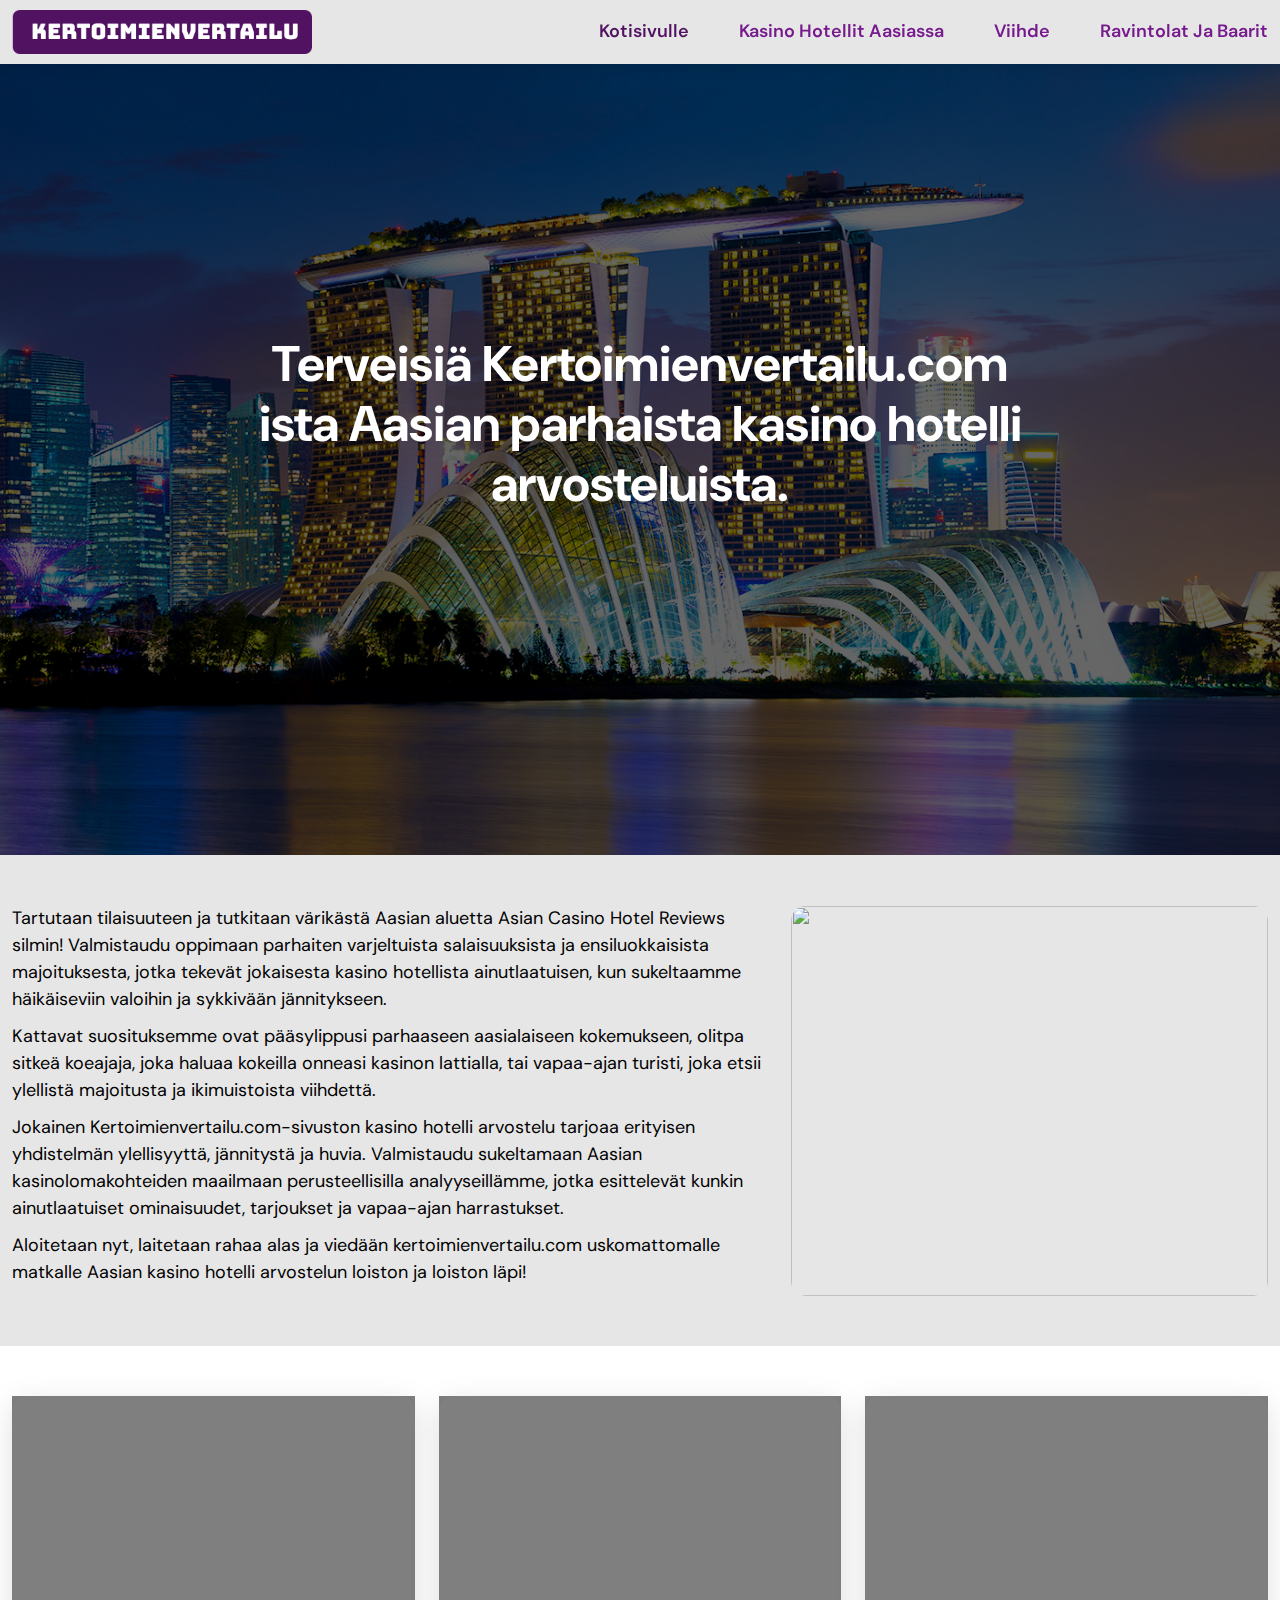
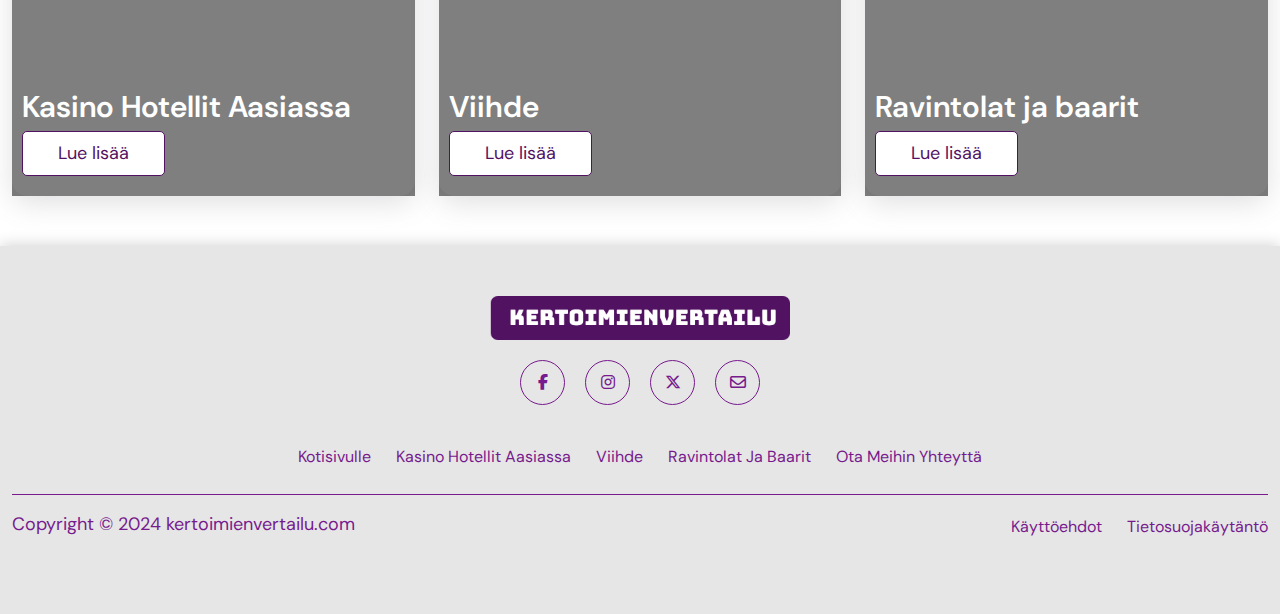
==== index.html @ 4a1a3840 "first commit" ====
<!DOCTYPE html>
<html lang="en">
   <head>
      <meta charset="UTF-8">
      <meta name="viewport" content="width=device-width, initial-scale=1.0">
      <link rel="stylesheet" href="assets/css/bootstrap.min.css">
      <link href="https://fonts.googleapis.com/css2?family=Old+Standard+TT:ital,wght@0,400;0,700;1,400&display=swap"
      rel="stylesheet">
    <link href="https://fonts.googleapis.com/css2?family=Archivo:ital,wght@0,100..900;1,100..900&display=swap"
      rel="stylesheet">
      <link rel="stylesheet" href="https://cdnjs.cloudflare.com/ajax/libs/font-awesome/6.5.2/css/all.min.css">
      <link rel="icon" href="assets/images/favicon.png">
      <link rel="stylesheet" href="assets/css/style.css">
      <link rel="stylesheet" href="assets/css/media.css">
      <title>Home</title>
  
   </head>
   <body>
      <!-- header section start here -->
      <header class="site-header">
         <div class="container">
            <nav>
               <div class="site-logo">
                  <a href="index.html">
                  <img src="assets/images/logo.png" alt="logo">
                  </a>
               </div>
               <div class="nav-links">
                  <div class="close">
                     <i class="fa-solid fa-xmark"></i>
                  </div>
                  <ul>
                     <li>
                        <a href="index.html" class="active">Kotisivulle</a>
                     </li>
                     <li>
                        <a href="casino.html">Kasino Hotellit Aasiassa</a>
                     </li>
                     <li>
                        <a href="unique.html">Viihde</a>
                     </li>
                     <li>
                        <a href="casino.html">Ravintolat ja baarit</a>
                     </li>
                    
                  </ul>
               </div>
               <div class="toggle">
                  <i class="fa-solid fa-bars"></i>
               </div>
            </nav>
         </div>
      </header>
      <!-- header section end here -->
      
      <section class="site-banner">

            <div class="banner-wrap">
               <div class="banner-txt">
                  <h1>
                     Terveisiä
                     Kertoimienvertailu.com ista
                     Aasian parhaista kasino hotelli arvosteluista.
                  </h1>
               </div>
            </div>

      </section>


      <div class="welcome-sec ptb-50 bg">
         <div class="container">
           <div class="wel-come-wrap">
            <div class="wel-come-txt">
               <p>
                  Tartutaan tilaisuuteen ja tutkitaan värikästä Aasian aluetta Asian Casino Hotel Reviews silmin!
                  Valmistaudu oppimaan parhaiten varjeltuista salaisuuksista ja ensiluokkaisista majoituksesta, jotka
                  tekevät jokaisesta kasino hotellista ainutlaatuisen, kun sukeltaamme häikäiseviin valoihin ja sykkivään
                  jännitykseen.
               </p>
               <p>
                  Kattavat suosituksemme ovat pääsylippusi parhaaseen aasialaiseen kokemukseen, olitpa sitkeä
                  koeajaja, joka haluaa kokeilla onneasi kasinon lattialla, tai vapaa-ajan turisti, joka etsii ylellistä
                  majoitusta ja ikimuistoista viihdettä.
               </p>
               <p>
                  Jokainen Kertoimienvertailu.com-sivuston kasino hotelli arvostelu tarjoaa erityisen yhdistelmän
                  ylellisyyttä, jännitystä ja huvia. Valmistaudu sukeltamaan Aasian kasinolomakohteiden maailmaan
                  perusteellisilla analyyseillämme, jotka esittelevät kunkin ainutlaatuiset ominaisuudet, tarjoukset ja
                  vapaa-ajan harrastukset.
               </p>
               <p>
                  Aloitetaan nyt, laitetaan rahaa alas ja viedään kertoimienvertailu.com uskomattomalle matkalle Aasian
                  kasino hotelli arvostelun loiston ja loiston läpi!
               </p>
            </div>
            <div class="wel-come-img">
               <img src="assets/images/wel-come-img.jpg" alt="">
            </div>
           </div>
         </div>
      </div>

      <div class="home-main ptb-50">
         <div class="container">
            <div class="row">
               <div class="col-lg-4">
                  <div class="home-wrap " style="background-image: url(./assets/images/casino-banner.jpg);">
                     <div class="home-txt">
                        <h4>
                           <a href="#">Kasino Hotellit Aasiassa</a>
                        </h4>
                        <div class="read-more">
                           <a href="#">Lue lisää</a>
                        </div>
                     </div>
                  </div>
               </div>
               <div class="col-lg-4">
                  <div class="home-wrap">
                     <div class="home-txt">
                        <h4>
                           <a href="#">Viihde</a>
                        </h4>
                        <div class="read-more">
                           <a href="#">Lue lisää</a>
                        </div>
                     </div>
                  </div>
               </div>
               <div class="col-lg-4">
                  <div class="home-wrap">
                     <div class="home-txt">
                        <h4>
                           <a href="#">Ravintolat ja baarit</a>
                        </h4>
                        <div class="read-more">
                           <a href="#">Lue lisää</a>
                        </div>
                     </div>
                  </div>
               </div>
            </div>
         </div>
      </div>




      <!-- footer section start here -->
      <footer class="site-footer ptb-50">
         <div class="container">
            <div class="row">
               <div class="col-lg-12 col-md-12 col-sm-12">
                  <div class="footer-wrap">
                     <div class="footer-logo">
                        <a href="index.html">
                           <img src="assets/images/logo.png" alt="">
                        </a>
                     </div>
                     <div class="social-links">
                        <ul>
                           <li>
                              <a href="#"> <i class="fa-brands fa-facebook-f"></i></a>
                           </li>
                           <li>
                              <a href="#"><i class="fa-brands fa-instagram"></i></a>
                           </li>
                           <li>
                              <a href="#"><i class="fa-brands fa-x-twitter"></i></a>
                           </li>
                           <li>
                              <a href="mailto:info@betzones.net"><i class="fa-regular fa-envelope"></i></a>
                           </li>
                        </ul>
                     </div>
                   
                  </div>
               </div>
               <div class="col-lg-12 col-md-12 col-sm-12">
                  <div class="footer-wrap">
                     
                     <div class="footer-links">
                        <ul>
                           <li>
                              <a href="index.html">Kotisivulle</a>
                           </li>
                           
                           <li>
                              <a href="unique.html">Kasino Hotellit Aasiassa</a>
                           </li>
                           <li>
                              <a href="casino.html">Viihde</a>
                           </li>
                           <li>
                              <a href="affordable.html">Ravintolat ja baarit</a>
                           </li>
                           <li>
                             <a href="contact-us.html">Ota meihin yhteyttä</a>
                           </li>
                        </ul>
                     </div>
                  </div>
               </div>
               
               <div class="col-lg-12 col-md-12 col-sm-12">
                  <div class="copy-right">
                     <p>
                        Copyright © 2024 kertoimienvertailu.com
                     </p>
                     <div class="footer-links">
                     <ul>
                        <li>
                           <a href="term-and-condition.html">Käyttöehdot</a>
                        </li>
                        <li>
                           <a href="privacy-policy.html">Tietosuojakäytäntö</a>
                        </li>
                     </ul>
                  </div>
                  </div>
               </div>
            </div>
         </div>
      </footer>
      <!-- footer section end here -->
      <!-- cookies section start here -->
      <div id="cookies-popup">
         <p>Cookies are used by us to enhance your online experience. These are little text files stored on your
            computer. If you continue to use our website, you consent to the use of cookies. Changes to your
            cookie preferences can be made in the browser's settings. To learn more, check our privacy policy by
            clicking here.
         </p>
         <button id="accept-cookies">Accepteren</button>
      </div>
      <!-- cookies section end here -->
      <script src="assets/js/jquery-3.7.1.min.js"></script>
      <script src="assets/js/bootstrap.bundle.min.js"></script>
      <script src="assets/js/custom.js"></script>
   </body>
</html>
---- assets/css/style.css ----
/* @import url('https://fonts.googleapis.com/css2?family=Blinker:wght@100;200;300;400;600;700;800;900&family=Poppins:ital,wght@0,100;0,200;0,300;0,400;0,500;0,600;0,700;0,800;0,900;1,100;1,200;1,300;1,400;1,500;1,600;1,700;1,800;1,900&display=swap'); */
@import url('https://fonts.googleapis.com/css2?family=DM+Sans:ital,opsz,wght@0,9..40,100..1000;1,9..40,100..1000&display=swap'); 
:root{
    --primary:#761a8d;
    --secondary:#521262;
    --white:#fff;
    --black:#000;
    --bg:#e6e6e6;
    /* --skin:#ead5cd75; */
}
 *{
     margin: 0;
     padding: 0;
     box-sizing: border-box;
}
 body{
     margin: 0;
     padding: 0;
     /* font-family: "Archivo", sans-serif; */
     font-family: "DM Sans", sans-serif;
 }
 ul{
     list-style: none;
     padding-left: 0;
     margin-bottom: 0;
}
 a{
     text-decoration: none;
}
 h1, h2, h3, h4, h5, h6{
    font-family: "DM Sans", sans-serif;
}
 p{
    font-family: "DM Sans", sans-serif;
}
 img{
     width: 100%;
}
 .container{
     max-width: 1300px;
}
 .ptb-70{
     padding: 70px 0;
}
 .ptb-50{
     padding: 50px 0;
}
 .ptb-30{
     padding: 30px 0;
}
 p{
     font-size: 18px;
     color: var(--black);
     margin-bottom: 10px;
}
 h3 {
    font-size: 35px;
    line-height: 1.1;
    color: var(--primary);
    font-weight: 700;

}
h4 {
    font-size: 30px;
    font-weight: 600;
    line-height: 1.1;
    color: var(--primary);
}
.bg{
    background-color: var(--bg);
}
/* global css end here */
/* header css start here */
 .site-header {
     padding: 10px 0px;
     width: 100%;
     background-color: #e6e6e6;

     box-shadow: rgb(0 0 0 / 14%) 0px 0px 15px;
     transition: all 0.5s linear;
     position: fixed;
     top: 0;
     width: 100%;
     z-index: 999;

}


 .site-header.fixed{
     position: absolute;
     top: 0;
     z-index: 99;
}
 .site-logo img {
     max-width: 300px;
}
 .toggle, .close {
     display: none;
}
 .nav-links ul {
     display: flex;
     gap: 50px;
     align-items: center;
}
 .site-header nav {
     display: flex;
     justify-content: space-between;
     align-items: center;
}
 .nav-links ul li a{
     color: var(--primary);
     text-transform: capitalize;
     font-weight: 600;
     font-size: 20px;
     position: relative;
     display: inline-block;
     
}
.nav-links ul li a.active{
    color: var(--secondary);
}

 .nav-links ul li a:hover {
     color: var(--black);
}
/* header css end here */


/* banner section css start here */
.site-banner{
    background-image: url(../images/hero-banner.jpg);
    background-position: center;
    background-repeat: no-repeat;
    background-size: cover;
    height: 95vh;
    position: relative;
}
.site-banner::before{
    content: '';
    position: absolute;
    top: 0;
    left: 0;
    height: 100%;
    width: 100%;
    background-color: #000;
    opacity: 0.6;
}
.banner-wrap{
    height: 100%;
    width: 100%;
    display: flex;
    justify-content: center;
    align-items: center;
    text-align: center;
    position: relative;
}
.banner-txt {
    width: 60%;
    margin: 0 auto;
}
.banner-txt h1{
    color: #fff;
    font-size: 50px;
    font-weight: 700;
}

.wel-come-txt{
    width: 60%;
}
.wel-come-img {
    width:38%;
    height: 390px;
    border-radius: 15px;
    overflow: hidden;

}
.wel-come-img img{
    height: 100%;
    width: 100%;
    object-fit: cover;
}
.wel-come-wrap{
    display: flex;
    justify-content: space-between;
    align-items: center;
}
.home-wrap{
    background-image: url(../images/wel-come-img.jpg);
    background-repeat: no-repeat;
    background-position: center;
    background-size: cover;
    height: 400px;
    width: 100%;
    border-radius: 15px;
    padding: 10px;
    display: flex;
    align-items: end;
    box-shadow: rgba(100, 100, 111, 0.2) 0px 7px 29px 0px;
    position: relative;
}
.home-wrap::before, .home-wrap::after{
    content: '';
    position: absolute;
    top: 0;
    left: 0;
    height: 0%;
    width: 100%;
    background-color: var(--black);
    opacity: 0.5;
}


.home-wrap:hover::before, .home-wrap::after{
    height: 100%;
    transition: all 0.5s linear;
}
.home-txt{
    position: relative;
    z-index: 9;
}
.home-txt h4 a{
color: var(--white);
}
.read-more a {
    font-size: 18px;
    padding: 8px 35px;
    background-color: #fff;
    color: #521262;
    border: 1px solid #521262;
    display: inline-block;
    margin-bottom: 10px;
    border-radius: 5px;
    line-height: inherit;
    transition: all 0.3s linear;

}
.read-more a:hover{
    background-color: transparent;
    border-color: #fff;
    color: #fff;
}
/* banner section css end here */
.sub-banner{
    padding: 70px 0;
}
.sub-banner .row{
    align-items: center;
}
.sub-banner-img {
    height: 90vh;
}
.sub-banner-img img{
    height: 100%;
    width: 100%;
    object-fit: cover;
}
.casino-txt .read-more a{
    background-color: var(--primary);
    color: var(--white);
}
.casino-txt .read-more a:hover{
    background-color: transparent;
    color: var(--secondary);
    border-color: #521262;
}
.casino-img {
    width: 40%;
    overflow: hidden;
}
.casino-img img{
    height: 100%;
    width: 100%;
    object-fit: cover;
}
.casino-txt {
    width: 60%;
    padding: 10px 0;
}
.casino-box {
    display: flex;
    justify-content: space-between;
    gap: 30px;
    overflow: hidden;
}

.site-heading {
    text-align: center;
    margin: 0px 0px 40px 0;
}
.site-heading h3{
    text-decoration: underline;
}
.casino-wrap{
    margin-bottom: 50px;
    background-color: var(--bg);
    padding: 30px 0;
}
.casino-wrap:last-child{
    margin-bottom: 0;
}

.bottom-txt{
    background-image: url(../images/hero-banner.jpg);
    background-position: center;
    background-repeat: no-repeat;
    background-size: cover;
    background-attachment: fixed;
    position: relative;
}
.bottom-txt::before{
    content: '';
    position: absolute;
    top: 0;
    left: 0;
    height: 100%;
    width: 100%;
    background-color: #000;
    opacity: 0.8;
}
.bottom-txt p{
    text-align: center;
    color: var(--white);
    position: relative;
    width: 60%;
    margin: 0 auto;
}

.casino-txt .read-more {
    margin-top: 20px;
}



/* footer section css start here */
 .site-footer{
     box-shadow: rgb(0 0 0 / 20%) 0px 0px 15px;
     background-color: #e6e6e6;
}
 .footer-logo img {
     max-width: 300px;
}
 
 .footer-heading h4 {
    color: var(--skin);
     font-size: 35px;
}
 .footer-links ul li a:hover{
     color: var(--light-pink);
}
 .footer-links ul li a {
     font-size: 16px;
     text-transform: capitalize;
     color: var(--primary);
     display: flex;
     justify-content: start;
     align-items: center;
     gap: 10px;
}
 .footer-links ul li {
     margin-bottom: 5px;
}
.social-links ul{
    display: flex;
    align-items: center;
    gap: 10px;
    padding: 20px 0;
    justify-content: center;
}
.social-links ul li a i{
    color: var(--primary);
    height: 45px;
    width: 45px;
    margin: 0 5px;
    border: 1px solid;
    border-radius: 30px;
    text-align: center;
    line-height: 32px;
    transition: 0.3s;
    display: flex;
    justify-content: center;
    align-items: center;
}
.footer-links ul {
    display: flex;
    justify-content: center;
    gap: 25px;
    align-items: center;
    margin: 20px 0;
    flex-wrap: wrap;
}
.social-links ul li a i:hover {
    transform: translateY(-10px);
    color: var(--white);
    background-color: var(--primary);
    border-color: #521262;
}

.footer-wrap {
    text-align: center;
}
.copy-right p {
    color: var(--primary);
}
.copy-right {
    display: flex;
    align-items: center;
    justify-content: space-between;
    border-top: 1px solid #761a8d;
}
/* footer section css end here */
/* cookies css star here */
 #cookies-popup {
     position: fixed;
     bottom: 0;
     left: 0;
     width: 100%;
     background-color:var(--white);
     color: var(--black);
     padding: 20px 20px;
     text-align: center;
     box-shadow: rgb(0 0 0 / 20%) 0px 0px 15px;
     z-index: 99;
    display: none;
}
 #cookies-popup p {
     margin: 0;
     color: var(--black);
}
 #cookies-popup button {
     background-color: var(--dark-pink);
     color: #fff;
     border: none;
     padding: 10px 20px;
     cursor: pointer;
     margin-top: 10px;
     border-radius: 10px;
}
 #accept-cookies:hover {
     background-color: var(--creme);
}
/* cookies css end here */
.america-wrap .america-txt .contact-btn a:hover {
    border-color: #ffffff;
    color: #ffffff;
}
---- assets/css/media.css ----
@media(max-width:1400px){
    .nav-links ul li a {
        font-size: 18px;
    }
  

  

}
@media(max-width:1200px){
    .nav-links ul li a {
        font-size: 16px;
    }
  
    .footer-heading h4 {
        font-size: 30px;
    }
    .footer-links ul li a {
        font-size: 14px;
    }
    .social-links ul {
        padding: 15px 0;
    }
    .site-logo img {
        max-width: 250px;
    }
    .nav-links ul {
        gap: 40px;
    }
    .banner-txt h1 {
        font-size: 40px;
    }
    .banner-txt {
        width: 70%;
    }
    p {
        font-size: 16px;
    }
    .wel-come-img {
        height: 350px;
    }
    .home-wrap {
        height: 350px;
    }
    h4 {
        font-size: 25px;
    }
    .read-more a {
        font-size: 16px;
        padding: 8px 30px;
    }
    h3 {
        font-size: 30px;
    }
    .bottom-txt p {
        width: 70%;
    }
}
@media(max-width:991px){
  
    .nav-links ul {
        gap: 10px;
        align-items: flex-start;
        flex-direction: column;
    }
    .nav-links {
        position: fixed;
        top: 0;
        left: 0;
        background-color:#e6e6e6 ;
        width: 350px;
        height: 100vh;
        padding: 20px;
        transform: translateX(-100%);
        transition: all 0.3s linear;
    }
    .menuToggle  .nav-links{
        transform: translateX(0%);
        box-shadow: rgba(0, 0, 0, 0.15) 1.95px 1.95px 2.6px;
    }
    .toggle, .close {
        display: block;
        font-size: 22px;
        color: #521262;

    }
    .close{
        position: absolute;
        top: 10px;
        right: 10px;

    }
    .nav-links ul li {
        width: 100%;
        border-bottom: 1px solid #761a8d;
        padding: 7px 0;
    }
    .home-wrap {
        margin-bottom: 20px;
    }
    .sub-banner .row {
        flex-direction: column-reverse;
    }
    .sub-banner-img {
        height: 400px;
        margin-bottom: 20px;
    }
}

@media(max-width:900px){
   
    .nav-links ul li a {
        font-size: 14px;
    }
  
    .wel-come-wrap {
        flex-direction: column-reverse;
    }
    .wel-come-img {
        width: 100%;
    }
    .wel-come-txt {
        width: 100%;
        margin-top: 20px;
    }
    .banner-txt h1 {
        font-size: 35px;
    }
    .casino-box {
        gap: 10px;
        flex-direction: column;
    }
    .casino-img {
        width: 100%;
        height: 350px;
    }
    .casino-txt {
        width: 100%;
    }
    .casino-wrap:last-child {
        margin-bottom: 0;
        padding: 0px 0;
    }
    .bottom-txt p {
        width: 90%;
    }
}
@media(max-width:767px){
  
    .footer-logo {
        margin-bottom: 20px;
    }
   
   h4 {
        font-size: 22px;
    }
    .read-more a {
        font-size: 14px;
        padding: 7px 25px;
    }
    .footer-heading h4 {
        font-size: 25px;
    }
  
    .footer-links ul {
        flex-direction: column;
    }
    .site-banner {
        height: 80vh;
    }
    .site-logo img {
        max-width: 220px;
    }
    .banner-txt h1 {
        font-size: 30px;
    }
    .banner-txt {
        width: 90%;
    }
    .wel-come-img {
        height: 250px;
    }
    .home-wrap {
        height: 250px;
    }
    h3 {
        font-size: 25px;
    }
    .bottom-txt p {
        width: 95%;
    }
    .sub-banner-img {
        height: 300px;
    }
    .casino-img {
        height: 250px;
    }
    p {
        font-size: 15px;
    }
}
@media(max-width:575px){
   
    .copy-right {
        flex-direction: column-reverse;
    }
    .copy-right .footer-links ul {
        margin: 15px 0;
    }
    #cookies-popup button {
        padding: 8px 15px;
        font-size: 14px;
    }
    .footer-links ul {
        gap: 12px;
    }
    
   
    .footer-heading h4 {
        font-size: 22px;
    }
  
    .footer-logo img {
        max-width: 250px;
    }
    .site-logo img {
        max-width: 180px;
    }
    .nav-links {
        width: 100%;
    }
}
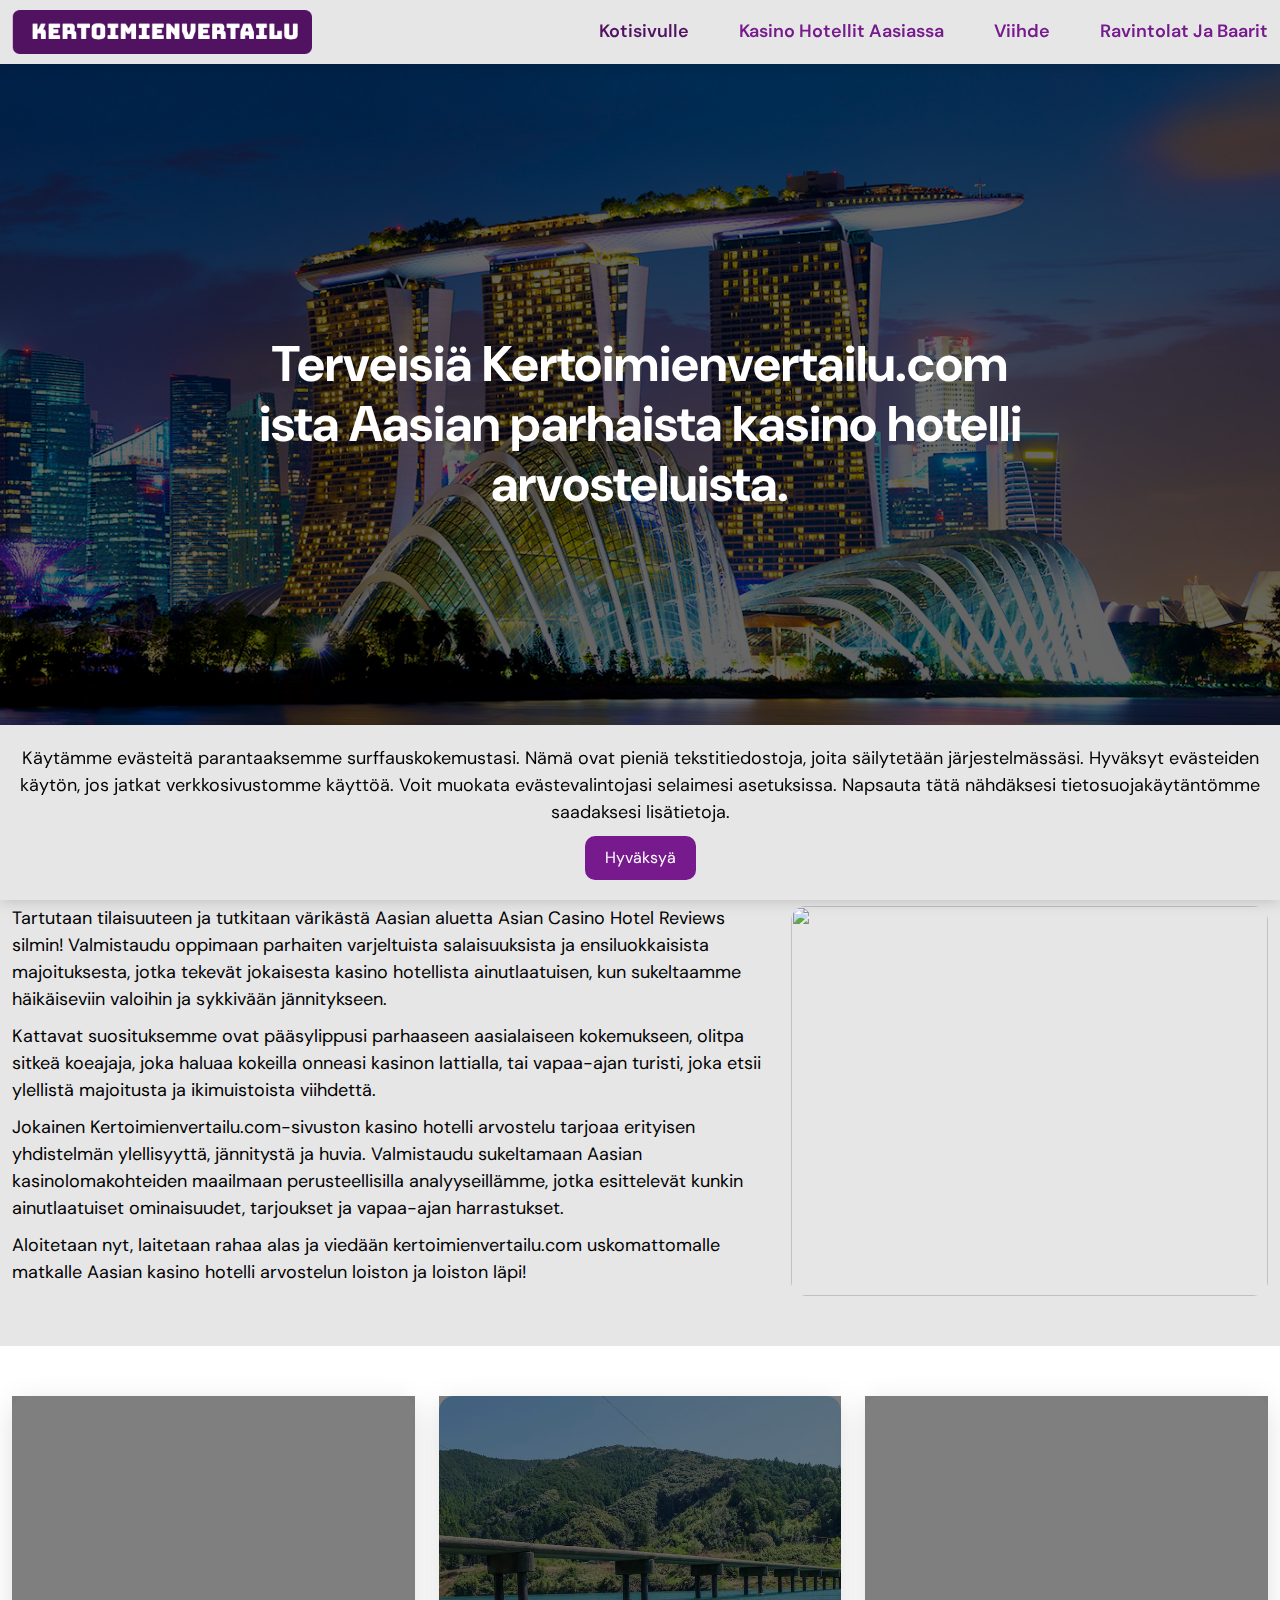
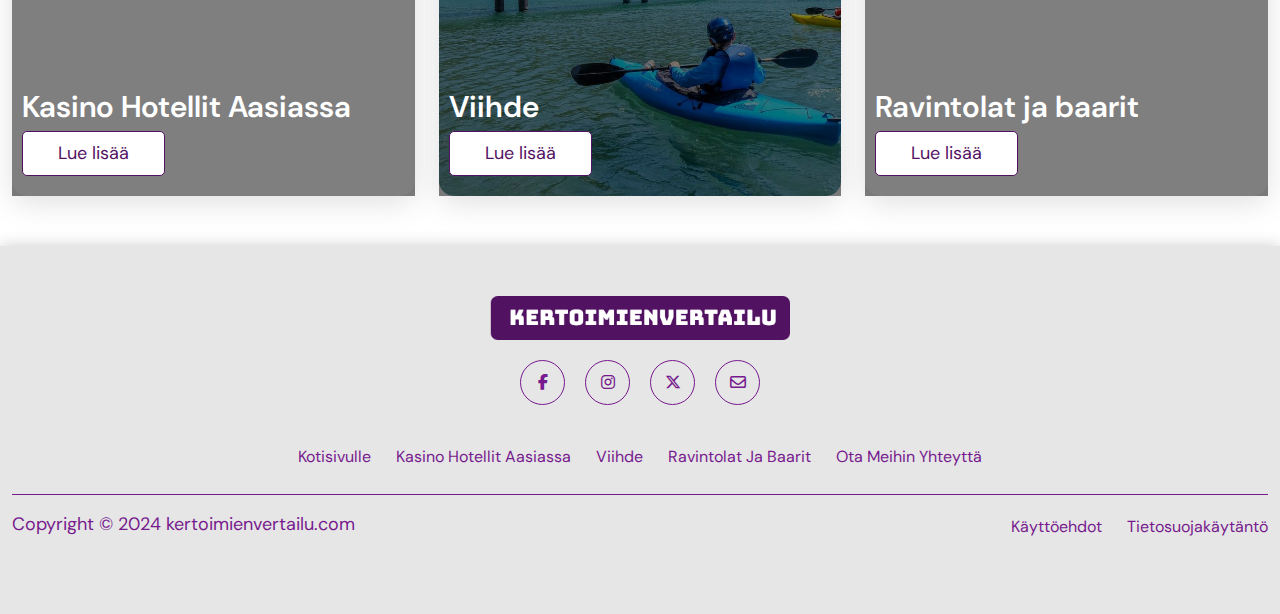
==== commit 82d747cd: "update" ====
--- a/index.html
+++ b/index.html
@@ -12,7 +12,7 @@
       <link rel="icon" href="assets/images/favicon.png">
       <link rel="stylesheet" href="assets/css/style.css">
       <link rel="stylesheet" href="assets/css/media.css">
-      <title>Home</title>
+      <title>Kotisivulle</title>
   
    </head>
    <body>
@@ -37,10 +37,10 @@
                         <a href="casino.html">Kasino Hotellit Aasiassa</a>
                      </li>
                      <li>
-                        <a href="unique.html">Viihde</a>
-                     </li>
-                     <li>
-                        <a href="casino.html">Ravintolat ja baarit</a>
+                        <a href="entertainment.html">Viihde</a>
+                     </li>
+                     <li>
+                        <a href="restaurants.html">Ravintolat ja baarit</a>
                      </li>
                     
                   </ul>
@@ -108,34 +108,34 @@
                   <div class="home-wrap " style="background-image: url(./assets/images/casino-banner.jpg);">
                      <div class="home-txt">
                         <h4>
-                           <a href="#">Kasino Hotellit Aasiassa</a>
+                           <a href="casino.html">Kasino Hotellit Aasiassa</a>
                         </h4>
                         <div class="read-more">
-                           <a href="#">Lue lisää</a>
+                           <a href="casino.html">Lue lisää</a>
                         </div>
                      </div>
                   </div>
                </div>
                <div class="col-lg-4">
-                  <div class="home-wrap">
+                  <div class="home-wrap" style="background-image: url(./assets/images/enter-banner.jfif);">
                      <div class="home-txt">
                         <h4>
-                           <a href="#">Viihde</a>
+                           <a href="entertainment.html">Viihde</a>
                         </h4>
                         <div class="read-more">
-                           <a href="#">Lue lisää</a>
+                           <a href="entertainment.html">Lue lisää</a>
                         </div>
                      </div>
                   </div>
                </div>
                <div class="col-lg-4">
-                  <div class="home-wrap">
+                  <div class="home-wrap" style="background-image: url(./assets/images/resturant-banner.jpg);">
                      <div class="home-txt">
                         <h4>
-                           <a href="#">Ravintolat ja baarit</a>
+                           <a href="restaurants.html">Ravintolat ja baarit</a>
                         </h4>
                         <div class="read-more">
-                           <a href="#">Lue lisää</a>
+                           <a href="restaurants.html">Lue lisää</a>
                         </div>
                      </div>
                   </div>
@@ -170,7 +170,7 @@
                               <a href="#"><i class="fa-brands fa-x-twitter"></i></a>
                            </li>
                            <li>
-                              <a href="mailto:info@betzones.net"><i class="fa-regular fa-envelope"></i></a>
+                              <a href="mailto:info@kertoimienvertailu.com"><i class="fa-regular fa-envelope"></i></a>
                            </li>
                         </ul>
                      </div>
@@ -226,12 +226,12 @@
       <!-- footer section end here -->
       <!-- cookies section start here -->
       <div id="cookies-popup">
-         <p>Cookies are used by us to enhance your online experience. These are little text files stored on your
-            computer. If you continue to use our website, you consent to the use of cookies. Changes to your
-            cookie preferences can be made in the browser's settings. To learn more, check our privacy policy by
-            clicking here.
+         <p>Käytämme evästeitä parantaaksemme surffauskokemustasi. Nämä ovat pieniä tekstitiedostoja, joita
+            säilytetään järjestelmässäsi. Hyväksyt evästeiden käytön, jos jatkat verkkosivustomme käyttöä. Voit
+            muokata evästevalintojasi selaimesi asetuksissa. Napsauta tätä nähdäksesi tietosuojakäytäntömme
+            saadaksesi lisätietoja.
          </p>
-         <button id="accept-cookies">Accepteren</button>
+         <button id="accept-cookies">Hyväksyä</button>
       </div>
       <!-- cookies section end here -->
       <script src="assets/js/jquery-3.7.1.min.js"></script>
--- a/assets/css/style.css
+++ b/assets/css/style.css
@@ -266,6 +266,25 @@
 .casino-img {
     width: 40%;
     overflow: hidden;
+    position: relative;
+    border-radius: 10px;
+  
+}
+.casino-img::before{
+content: '';
+position: absolute;
+top:0;
+left: 0;
+height: 0%;
+width: 100%;
+background-color: #000;
+opacity: 0.5;
+transition: all 0.5s linear;
+}
+.casino-img:hover::before{
+    height: 100%;
+    
+    
 }
 .casino-img img{
     height: 100%;
@@ -274,7 +293,7 @@
 }
 .casino-txt {
     width: 60%;
-    padding: 10px 0;
+    padding: 45px 0;
 }
 .casino-box {
     display: flex;
@@ -328,8 +347,59 @@
 .casino-txt .read-more {
     margin-top: 20px;
 }
-
-
+.contact-banner{
+    background-image: url(../images/contact-banner.jpg);
+    background-position: center;
+    background-size: cover;
+    background-repeat: no-repeat;
+    height: 450px;
+padding-top: 50px;
+
+    position: relative;
+}
+.contact-banner::before{
+content: '';
+position: absolute;
+top:0;
+left: 0;
+height: 100%;
+width: 100%;
+background-color: #000;
+opacity: 0.5;
+}
+.contact-bnr-wrap{
+    display: flex;
+    justify-content: center;
+    align-items: center;
+    height: 100%;
+    width: 100%;
+    position: relative;
+    text-align: center;
+
+}
+.contact-wrap{
+    margin: 20px 0;
+}
+.contact-bnr-wrap h3{
+    color: #fff;
+}
+.privacy-wrap{
+    margin: 20px 0;
+}
+.privacy-wrap ul{
+    padding-left: 20px;
+    margin: 10px 0;
+    list-style: disc;
+}
+.privacy-banner{
+    background-image: url(../images/privacy-banner.jpg);
+}
+.term-banner{
+    background-image: url(../images/term-banner.jpg);
+}
+strong{
+    color: var(--primary);
+}
 
 /* footer section css start here */
  .site-footer{
@@ -414,20 +484,20 @@
      bottom: 0;
      left: 0;
      width: 100%;
-     background-color:var(--white);
+     background-color:var(--bg);
      color: var(--black);
      padding: 20px 20px;
      text-align: center;
      box-shadow: rgb(0 0 0 / 20%) 0px 0px 15px;
      z-index: 99;
-    display: none;
+    /* display: none; */
 }
  #cookies-popup p {
      margin: 0;
      color: var(--black);
 }
  #cookies-popup button {
-     background-color: var(--dark-pink);
+     background-color: var(--primary);
      color: #fff;
      border: none;
      padding: 10px 20px;
@@ -436,7 +506,7 @@
      border-radius: 10px;
 }
  #accept-cookies:hover {
-     background-color: var(--creme);
+     background-color: var(--secondary);
 }
 /* cookies css end here */
 .america-wrap .america-txt .contact-btn a:hover {
--- a/assets/css/media.css
+++ b/assets/css/media.css
@@ -57,9 +57,17 @@
     .bottom-txt p {
         width: 70%;
     }
+    .casino-txt {
+        padding: 25px 0;
+    }
+    .contact-banner {
+        height: 400px;
+    }
 }
 @media(max-width:991px){
-  
+    .casino-txt {
+        padding: 10px 0;
+    }
     .nav-links ul {
         gap: 10px;
         align-items: flex-start;
@@ -200,6 +208,12 @@
     p {
         font-size: 15px;
     }
+    .contact-banner {
+        height: 350px;
+    }
+    .contact-bnr-wrap h3 {
+        padding: 0 10px;
+    }
 }
 @media(max-width:575px){
    
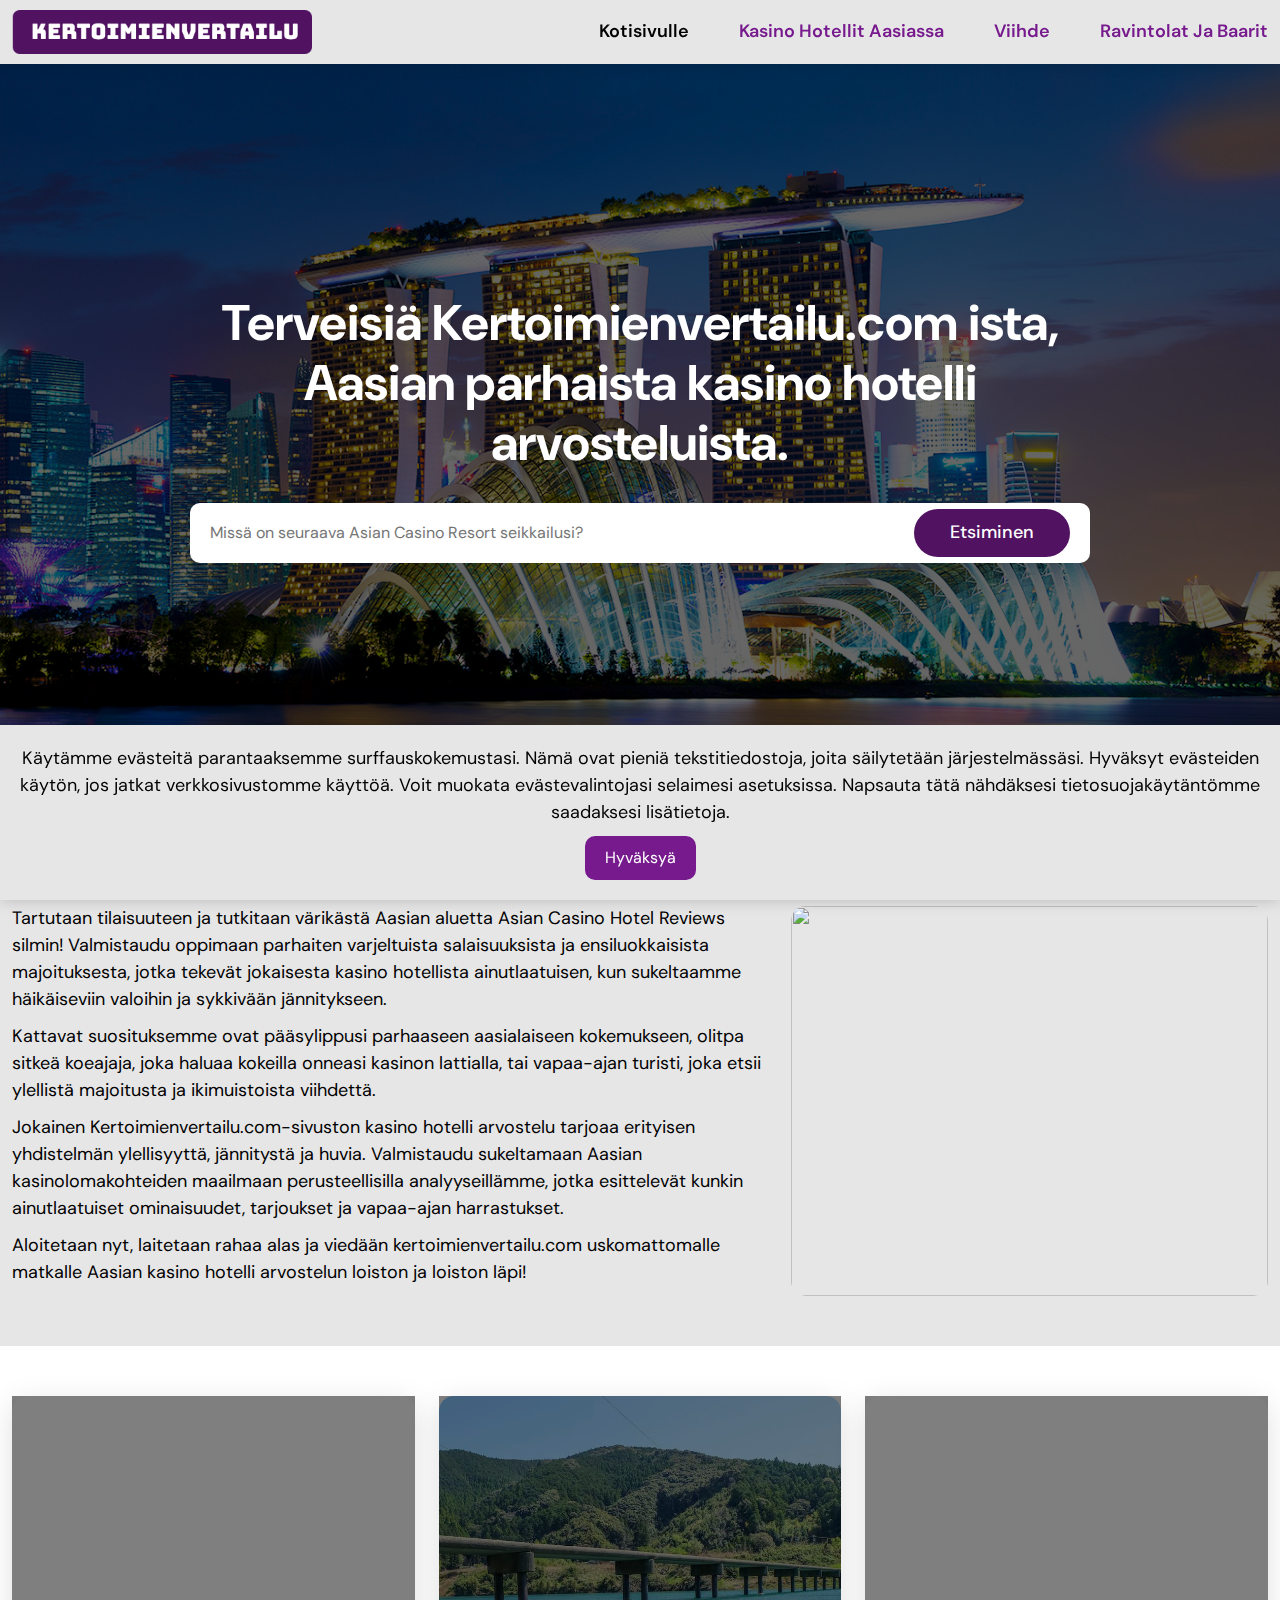
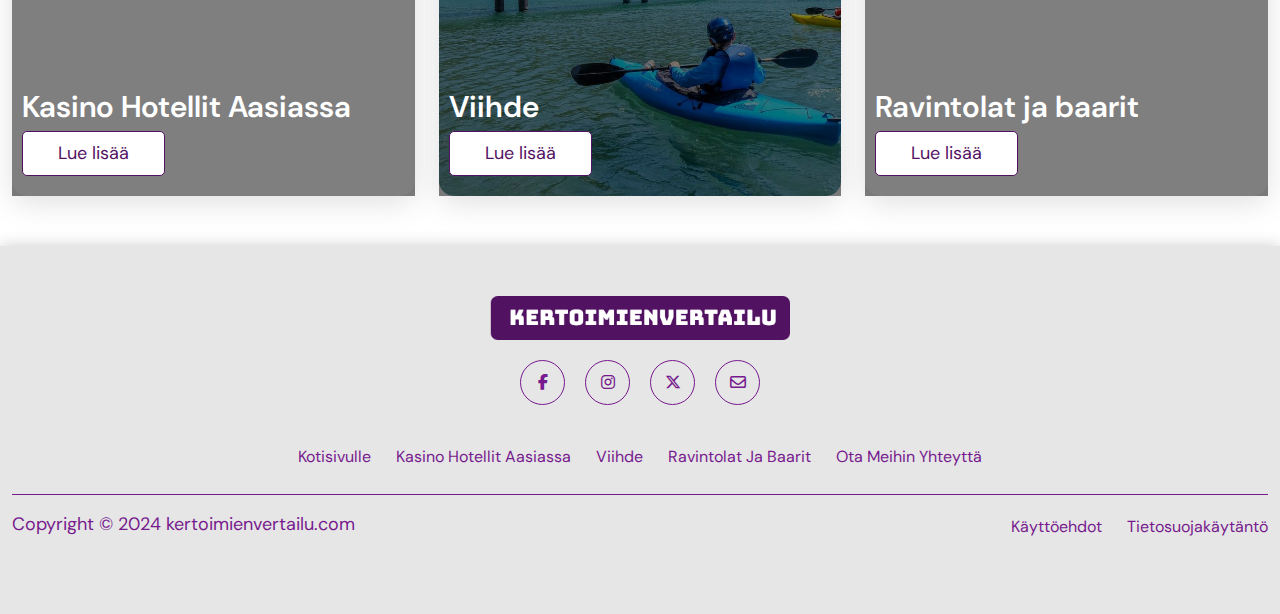
==== commit 6cceae05: "update" ====
--- a/index.html
+++ b/index.html
@@ -13,9 +13,10 @@
       <link rel="stylesheet" href="assets/css/style.css">
       <link rel="stylesheet" href="assets/css/media.css">
       <title>Kotisivulle</title>
-  
+
    </head>
    <body>
+      <a id="button"></a>
       <!-- header section start here -->
       <header class="site-header">
          <div class="container">
@@ -59,9 +60,18 @@
                <div class="banner-txt">
                   <h1>
                      Terveisiä
-                     Kertoimienvertailu.com ista
+                     Kertoimienvertailu.com ista,
                      Aasian parhaista kasino hotelli arvosteluista.
                   </h1>
+                  <div class="search-bar">
+                     <input type="text" placeholder="Missä on seuraava Asian Casino Resort seikkailusi?">
+                     <button>
+                        <span class="desktop-srch">
+                           Etsiminen
+                        </span>
+                        <i class="fa-solid fa-magnifying-glass mobile-serch d-none"></i>
+                     </button>
+                  </div>
                </div>
             </div>
 
@@ -237,5 +247,9 @@
       <script src="assets/js/jquery-3.7.1.min.js"></script>
       <script src="assets/js/bootstrap.bundle.min.js"></script>
       <script src="assets/js/custom.js"></script>
+      <script>
+
+
+      </script>
    </body>
 </html>--- a/assets/css/style.css
+++ b/assets/css/style.css
@@ -117,7 +117,7 @@
      
 }
 .nav-links ul li a.active{
-    color: var(--secondary);
+    color: var(--black);
 }
 
  .nav-links ul li a:hover {
@@ -155,7 +155,7 @@
     position: relative;
 }
 .banner-txt {
-    width: 60%;
+    max-width: 900px;
     margin: 0 auto;
 }
 .banner-txt h1{
@@ -512,4 +512,80 @@
 .america-wrap .america-txt .contact-btn a:hover {
     border-color: #ffffff;
     color: #ffffff;
-}+}
+
+/* back to top */
+#button {
+    display: inline-block;
+    background-color: var(--secondary);
+    width: 35px;
+    height: 35px;
+    text-align: center;
+    border-radius: 4px;
+    position: fixed;
+    bottom: 30px;
+    right: 30px;
+    transition: background-color .3s, 
+      opacity .5s, visibility .5s;
+    opacity: 0;
+    visibility: hidden;
+    z-index: 1000;
+    display: flex;
+    justify-content: center;
+    align-items: center;
+  }
+  #button::after {
+    content: "\f077";
+    font-family: FontAwesome;
+    font-weight: normal;
+    font-style: normal;
+    font-size: 15px;
+    line-height: 50px;
+    color: #fff;
+  }
+  #button:hover {
+    cursor: pointer;
+    background-color:var(--primary);
+  }
+  #button:active {
+    background-color: var(--primary);
+  }
+  #button.show {
+    opacity: 1;
+    visibility: visible;
+  }
+  .search-bar input {
+    width: 90%;
+    height: 100%;
+    padding-right: 20px;
+    border: none;
+}
+.search-bar {
+    height: 60px;
+    overflow: hidden;
+    background: #fff;
+    border-radius: 10px;
+    display: flex;
+    align-items: center;
+    justify-content: space-between;
+    padding: 0 20px;
+    margin-top: 30px;
+}
+:focus-visible {
+    outline: none;
+}
+.search-bar button {
+    background-color: #521262;
+    color: #fff;
+    height: 80%;
+    width: 20%;
+    border-radius: 40px;
+    border: none;
+    font-size: 18px;
+    font-weight: 500;
+    transition: all 0.3s linear;
+
+}
+.search-bar button:hover{
+    background-color: #761a8d;
+}
--- a/assets/css/media.css
+++ b/assets/css/media.css
@@ -1,5 +1,9 @@
 
-
+@media(min-width:1600px){
+    .sub-banner-img {
+        height: 65vh;
+    }
+}
 @media(max-width:1400px){
     .nav-links ul li a {
         font-size: 18px;
@@ -62,6 +66,12 @@
     }
     .contact-banner {
         height: 400px;
+    }
+    .search-bar {
+        height: 50px;
+    }
+    .search-bar button {
+        font-size: 16px;
     }
 }
 @media(max-width:991px){
@@ -149,11 +159,27 @@
     }
     .casino-wrap:last-child {
         margin-bottom: 0;
-        padding: 0px 0;
+        /* padding: 0px 0; */
+    }
+    .casino-wrap {
+        padding: 30px 0  10px 0;
+    }
+    .ptb-50 {
+        padding: 30px 0;
     }
     .bottom-txt p {
         width: 90%;
     }
+    .search-bar {
+        padding: 0 10px;
+        margin-top: 20px;
+    }
+    .search-bar button {
+        font-size: 12px;
+    }
+    .copy-right p {
+        font-size: 14px;
+    }
 }
 @media(max-width:767px){
   
@@ -183,6 +209,7 @@
     }
     .banner-txt h1 {
         font-size: 30px;
+        word-wrap: break-word;
     }
     .banner-txt {
         width: 90%;
@@ -214,6 +241,20 @@
     .contact-bnr-wrap h3 {
         padding: 0 10px;
     }
+    .desktop-srch{
+        display: none;
+    }
+    .mobile-serch{
+        display: block !important;
+    }
+    .search-bar button{
+        height: 40px;
+        width: 40px;
+        border-radius: 50%;
+    
+        font-size: 16px;
+        line-height: normal;
+}
 }
 @media(max-width:575px){
    
